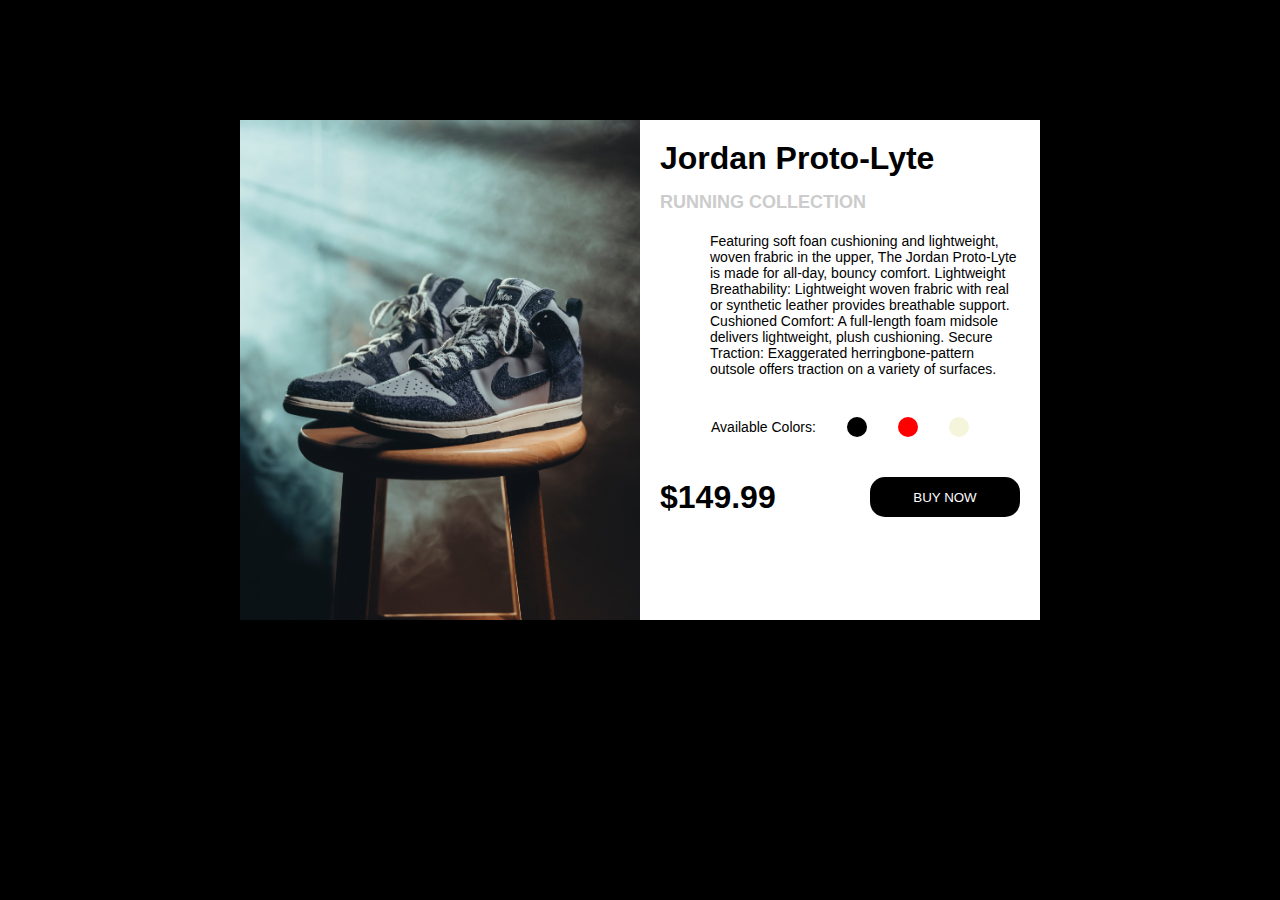
==== index.html @ 0183c11a "fixed naming error" ====
<!DOCTYPE html>
<html lang="en">
  <head>
    <meta charset="UTF-8" />
    <meta http-equiv="X-UA-Compatible" content="IE=edge" />
    <meta name="viewport" content="width=device-width, initial-scale=1.0" />
    <title>Product Card Demo</title>

    <link rel="stylesheet" href="css/product-card-style.css" />
  </head>
  <body>
    <div class="product-card">
      <div class="left-img-col">
        <img src="assets/nike-jordan.jpg" alt="an image of nike jordan" />
      </div>
      <div class="right-info-col">
        <h3>Jordan Proto-Lyte</h3>
        <h5>RUNNING COLLECTION</h5>
        <p>
          Featuring soft foan cushioning and lightweight, woven frabric in the upper, The Jordan Proto-Lyte is made for all-day, bouncy comfort. Lightweight Breathability: Lightweight woven frabric with real or synthetic leather provides breathable support. Cushioned Comfort: A full-length foam midsole delivers lightweight, plush cushioning. Secure Traction: Exaggerated herringbone-pattern outsole offers
          traction on a variety of surfaces.
        </p>

        <div class="available-colors">
          <span>Available Colors: </span>
          <span class="black-color-container"></span>
          <span class="red-color-container"></span>
          <span class="white-color-container"></span>
        </div>

        <div class="price">
          <h4>$149.99</h4>
          <button class="buy-btn">BUY NOW</button>
        </div>
      </div>
    </div>
  </body>
</html>
---- css/product-card-style.css ----
/* reset margin/padding to 0 */
* {
  margin: 0;
  padding: 0;
  box-sizing: border-box;
  font-family: Arial, Helvetica, sans-serif;
}

body {
  display: flex;
  align-items: center;
  justify-content: center;
  background: #000;
}

/* beginning of two column */
.product-card {
  display: flex;
  justify-content: center;
  align-items: center;
  margin-top: 120px;
}

/* parent container */
.product-card .left-img-col {
  width: 400px; /* half of 800 */
  height: 500px;
}

.product-card .left-img-col img {
  width: 100%;
  height: 100%;
  object-fit: cover; /* pic fits container perfectly */
}

.product-card .right-info-col {
  width: 400px; /* other half of 800 */
  height: 500px;
  background: #fff;
  padding: 20px;
}

.product-card .right-info-col h3 {
  font-size: 32px;
  font-weight: 600;
  margin-bottom: 15px;
}

.product-card .right-info-col h5 {
  font-size: 18px;
  color: #cccccc;
  margin-bottom: 20px;
}

.product-card .right-info-col p {
  padding-left: 50px;
  font-size: 14px;
  margin-bottom: 20px;
}

.right-info-col .available-colors {
  display: flex;
  align-items: center;
  justify-content: space-evenly;
  padding: 20px;
  margin-bottom: 20px;
}

.right-info-col .available-colors span {
  font-size: 14px;
}

.right-info-col .available-colors .black-color-container {
  background: #000;
  width: 20px;
  height: 20px;
  border-radius: 50%;
}

.right-info-col .available-colors .red-color-container {
  background: red;
  width: 20px;
  height: 20px;
  border-radius: 50%;
}

.right-info-col .available-colors .white-color-container {
  background: beige;
  width: 20px;
  height: 20px;
  border-radius: 50%;
}

.right-info-col .price {
  display: flex;
  justify-content: space-between;
  align-items: center;
  margin-bottom: 20px;
}

.right-info-col .price h4 {
  font-size: 32px;
  font-weight: 800;
}

.right-info-col .price .buy-btn {
  color: #fff;
  background: #000;
  border-radius: 15px;
  border: transparent;
  width: 150px;
  height: 40px;
}
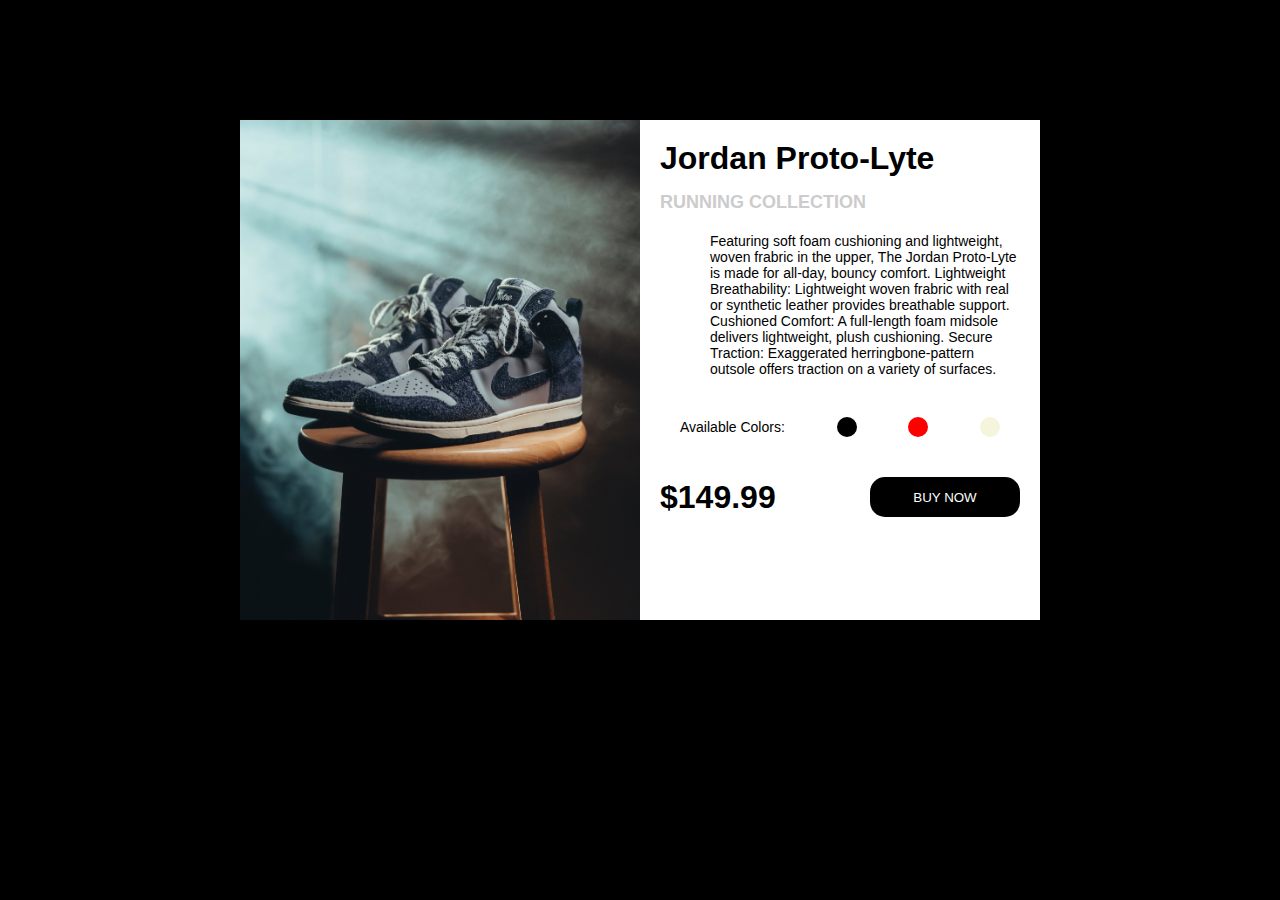
==== commit acecfd5e: "final touches" ====
--- a/index.html
+++ b/index.html
@@ -4,7 +4,7 @@
     <meta charset="UTF-8" />
     <meta http-equiv="X-UA-Compatible" content="IE=edge" />
     <meta name="viewport" content="width=device-width, initial-scale=1.0" />
-    <title>Product Card Demo</title>
+    <title>Product Card Demo - Alida Narkaj</title>
 
     <link rel="stylesheet" href="css/product-card-style.css" />
   </head>
@@ -17,7 +17,12 @@
         <h3>Jordan Proto-Lyte</h3>
         <h5>RUNNING COLLECTION</h5>
         <p>
-          Featuring soft foan cushioning and lightweight, woven frabric in the upper, The Jordan Proto-Lyte is made for all-day, bouncy comfort. Lightweight Breathability: Lightweight woven frabric with real or synthetic leather provides breathable support. Cushioned Comfort: A full-length foam midsole delivers lightweight, plush cushioning. Secure Traction: Exaggerated herringbone-pattern outsole offers
+          Featuring soft foam cushioning and lightweight, woven frabric in the
+          upper, The Jordan Proto-Lyte is made for all-day, bouncy comfort.
+          Lightweight Breathability: Lightweight woven frabric with real or
+          synthetic leather provides breathable support. Cushioned Comfort: A
+          full-length foam midsole delivers lightweight, plush cushioning.
+          Secure Traction: Exaggerated herringbone-pattern outsole offers
           traction on a variety of surfaces.
         </p>
 
--- a/css/product-card-style.css
+++ b/css/product-card-style.css
@@ -61,7 +61,7 @@
 .right-info-col .available-colors {
   display: flex;
   align-items: center;
-  justify-content: space-evenly;
+  justify-content: space-between;
   padding: 20px;
   margin-bottom: 20px;
 }
